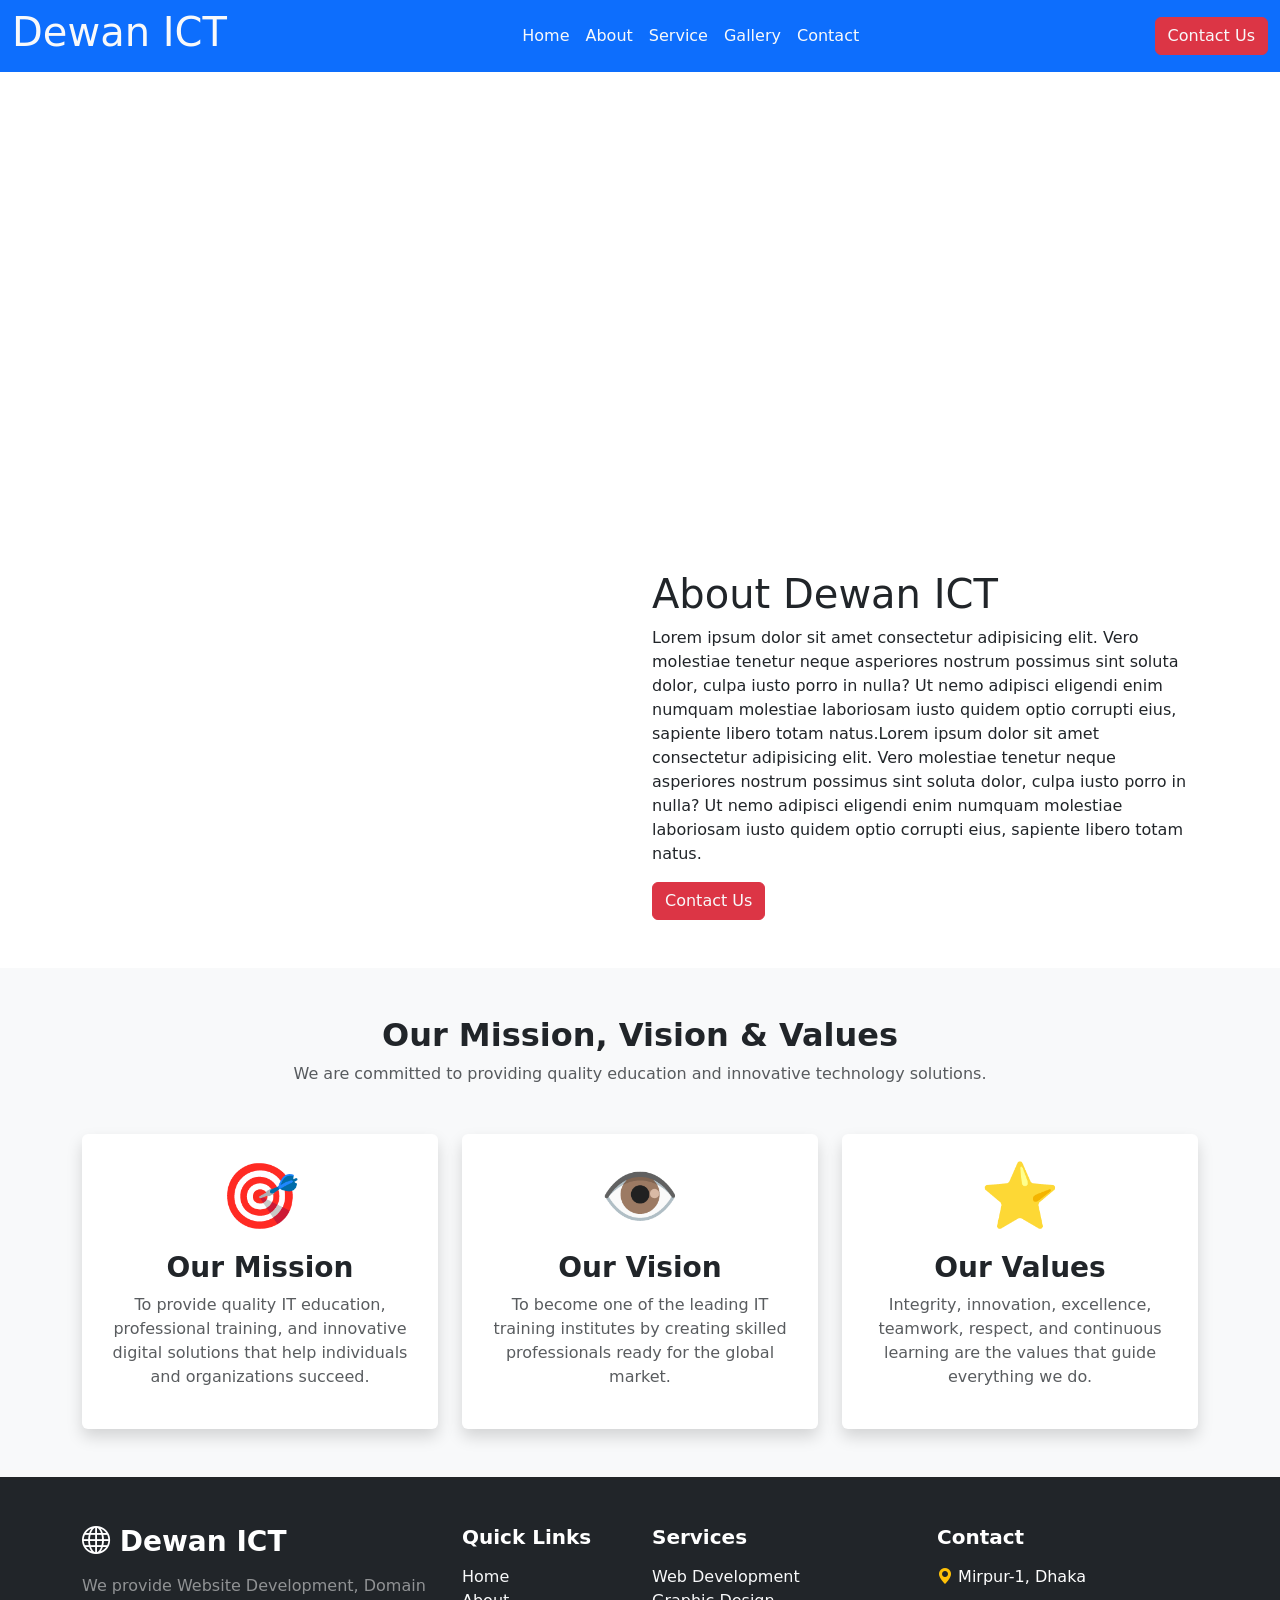
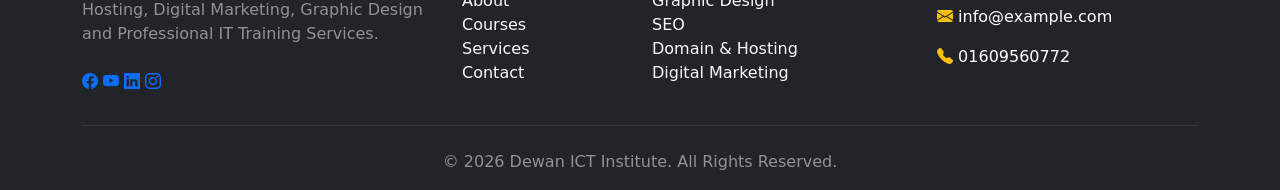
==== about.html @ 787037ef "Add files via upload" ====
<!DOCTYPE html>
<html lang="en">
<head>
    <meta charset="UTF-8">
    <meta name="viewport" content="width=device-width, initial-scale=1.0">
    <title>About</title>
    <link href="https://cdn.jsdelivr.net/npm/bootstrap@5.3.8/dist/css/bootstrap.min.css" rel="stylesheet" integrity="sha384-sRIl4kxILFvY47J16cr9ZwB07vP4J8+LH7qKQnuqkuIAvNWLzeN8tE5YBujZqJLB" crossorigin="anonymous">
    <link rel="stylesheet" href="https://cdn.jsdelivr.net/npm/bootstrap-icons@1.13.1/font/bootstrap-icons.min.css">
</head>
<style>
    .back{
        background: url("picture/slider-two.avif");
        background-size: cover;
        background-position: center;
        min-height: 450px;
         animation: slider 15s infinite ease-in-out;
    }
@keyframes slider{
        0%{
              background: url("picture/slider-five.avif");
              background-size: cover;
             background-position: center;
             min-height: 450px;
        }
        
          25%{
              background: url("picture/slider-four.avif");
              background-size: cover;
             background-position: center;
             min-height: 450px;
        }
          50%{
              background: url("picture/slider-seven.webp");
              background-size: cover;
             background-position: center;
             min-height: 450px;
        }
           75%{
              background: url("picture/slider-six.avif");
              background-size: cover;
             background-position: center;
             min-height: 450px;
        }
   100%{
              background: url("picture/slider-five.avif");
              background-size: cover;
             background-position: center;
             min-height: 450px;
        }
   
}
</style>
<body>

    <!--Navbar-->
    <nav class="navbar navbar-expand-lg bg-primary">
  <div class="container-fluid align-items-center">
    <a href="" class="h1 text-light text-decoration-none">Dewan ICT</a>
    <button class="navbar-toggler" type="button" data-bs-target="#navnew" data-bs-toggle="collapse"><span class="navbar-toggler-icon"></span></button>

    <div class="collapse navbar-collapse" id="navnew">
      <ul class="navbar-nav mx-auto">
        <li class="nav-item"><a href="index.html" class="nav-link text-light" target="_blank">Home</a></li>
         <li class="nav-item"><a href="about.html" class="nav-link text-light" target="_blank">About</a></li>
          <li class="nav-item"><a href="service.html" class="nav-link text-light" target="_blank">Service</a></li>
           <li class="nav-item"><a href="gallery.html" class="nav-link text-light" target="_blank">Gallery</a></li>
            <li class="nav-item"><a href="contact.html" class="nav-link text-light" target="_blank">Contact</a></li>
      </ul>
      <button class="btn btn-danger"><a href="contact.html" class="text-light text-decoration-none" >Contact Us</a></button>
    </div>
  </div>
</nav>
<div class="back">

</div>

<!--About section-->
<div class="container mt-5 mb-5">
    <div class="row  align-items-center g-4">
        <div class="col-lg-6 col-md-6 col-12">
            <img src="picture/slider-two.avif" alt="" class="img-fluid">
        </div>
        <div class="col-lg-6 col-md-6 col-12">
            <h1>About Dewan ICT</h1>
            <p>Lorem ipsum dolor sit amet consectetur adipisicing elit. Vero molestiae tenetur neque asperiores nostrum possimus sint soluta dolor, culpa iusto porro in nulla? Ut nemo adipisci eligendi enim numquam molestiae laboriosam iusto quidem optio corrupti eius, sapiente libero totam natus.Lorem ipsum dolor sit amet consectetur adipisicing elit. Vero molestiae tenetur neque asperiores nostrum possimus sint soluta dolor, culpa iusto porro in nulla? Ut nemo adipisci eligendi enim numquam molestiae laboriosam iusto quidem optio corrupti eius, sapiente libero totam natus.</p>
            <button class="btn btn-danger"><a href="contact.html" class="text-decoration-none text-light">Contact Us</a></button>
        </div>
    </div>
</div>
<!--extra-->

<section class="py-5 bg-light">

    <div class="container">

        <div class="text-center mb-5">
            <h2 class="fw-bold">Our Mission, Vision & Values</h2>
            <p class="text-muted">
                We are committed to providing quality education and innovative technology solutions.
            </p>
        </div>

        <div class="row g-4">

            <!-- Mission -->
            <div class="col-lg-4 col-md-6 col-12">

                <div class="card h-100 shadow border-0">

                    <div class="card-body text-center p-4">

                        <div class="display-3 text-danger mb-3">
                            🎯
                        </div>

                        <h3 class="fw-bold">Our Mission</h3>

                        <p class="text-muted">
                            To provide quality IT education, professional training,
                            and innovative digital solutions that help individuals
                            and organizations succeed.
                        </p>

                    </div>

                </div>

            </div>

            <!-- Vision -->
            <div class="col-lg-4 col-md-6 col-12">

                <div class="card h-100 shadow border-0">

                    <div class="card-body text-center p-4">

                        <div class="display-3 text-primary mb-3">
                            👁️
                        </div>

                        <h3 class="fw-bold">Our Vision</h3>

                        <p class="text-muted">
                            To become one of the leading IT training institutes by
                            creating skilled professionals ready for the global market.
                        </p>

                    </div>

                </div>

            </div>

            <!-- Values -->
            <div class="col-lg-4 col-md-6 col-12">

                <div class="card h-100 shadow border-0">

                    <div class="card-body text-center p-4">

                        <div class="display-3 text-success mb-3">
                            ⭐
                        </div>

                        <h3 class="fw-bold">Our Values</h3>

                        <p class="text-muted">
                            Integrity, innovation, excellence, teamwork, respect,
                            and continuous learning are the values that guide everything we do.
                        </p>

                    </div>

                </div>

            </div>

        </div>

    </div>

</section>

<!--footer-->
<footer class="footer bg-dark text-white pt-5">
    <div class="container">

        <div class="row g-4">

            <!-- Company -->
            <div class="col-lg-4 col-md-6">
                <h3 class="fw-bold mb-3">
                    <i class="bi bi-globe"></i> Dewan ICT
                </h3>

                <p class="text-white-50">
                    We provide Website Development, Domain Hosting,
                    Digital Marketing, Graphic Design and Professional
                    IT Training Services.
                </p>

                <div class="mt-4">
                    <a href="#" class="social-icon"><i class="bi bi-facebook"></i></a>
                    <a href="#" class="social-icon"><i class="bi bi-youtube"></i></a>
                    <a href="#" class="social-icon"><i class="bi bi-linkedin"></i></a>
                    <a href="#" class="social-icon"><i class="bi bi-instagram"></i></a>
                </div>

            </div>

            <!-- Quick Links -->
            <div class="col-lg-2 col-md-6">
                <h5 class="fw-bold mb-3">Quick Links</h5>

                <ul class="list-unstyled">

                    <li><a href="index.html" class=" text-light text-decoration-none">Home</a></li>

                    <li><a href="about.html" class=" text-light text-decoration-none">About</a></li>

                    <li><a href="courses.html" class=" text-light text-decoration-none">Courses</a></li>

                    <li><a href="service.html" class=" text-light text-decoration-none">Services</a></li>

                    <li><a href="contact.html" class=" text-light text-decoration-none">Contact</a></li>

                </ul>
            </div>

            <!-- Services -->
            <div class="col-lg-3 col-md-6">

                <h5 class="fw-bold mb-3">Services</h5>

                <ul class="list-unstyled">

                    <li><a href="#" class=" text-light text-decoration-none" >Web Development</a></li>

                    <li><a href="#" class=" text-light text-decoration-none">Graphic Design</a></li>

                    <li><a href="#" class=" text-light text-decoration-none">SEO</a></li>

                    <li><a href="#" class=" text-light text-decoration-none">Domain & Hosting</a></li>

                    <li><a href="#" class=" text-light text-decoration-none">Digital Marketing</a></li>

                </ul>

            </div>

            <!-- Contact -->
            <div class="col-lg-3 col-md-6">

                <h5 class="fw-bold mb-3">Contact</h5>

                <p>
                    <i class="bi bi-geo-alt-fill text-warning"></i>
                    Mirpur-1, Dhaka
                </p>

                <p>
                    <i class="bi bi-envelope-fill text-warning"></i>
                    info@example.com
                </p>

                <p>
                    <i class="bi bi-telephone-fill text-warning"></i>
                 01609560772
                </p>

            </div>

        </div>

        <hr class="border-secondary my-4">

        <div class="text-center pb-3">

            <p class="mb-0 text-white-50">
                © 2026 Dewan ICT Institute. All Rights Reserved.
            </p>

        </div>

    </div>
</footer>
    <script src="https://cdn.jsdelivr.net/npm/bootstrap@5.3.8/dist/js/bootstrap.bundle.min.js" integrity="sha384-FKyoEForCGlyvwx9Hj09JcYn3nv7wiPVlz7YYwJrWVcXK/BmnVDxM+D2scQbITxI" crossorigin="anonymous"></script>
</body>
</html>
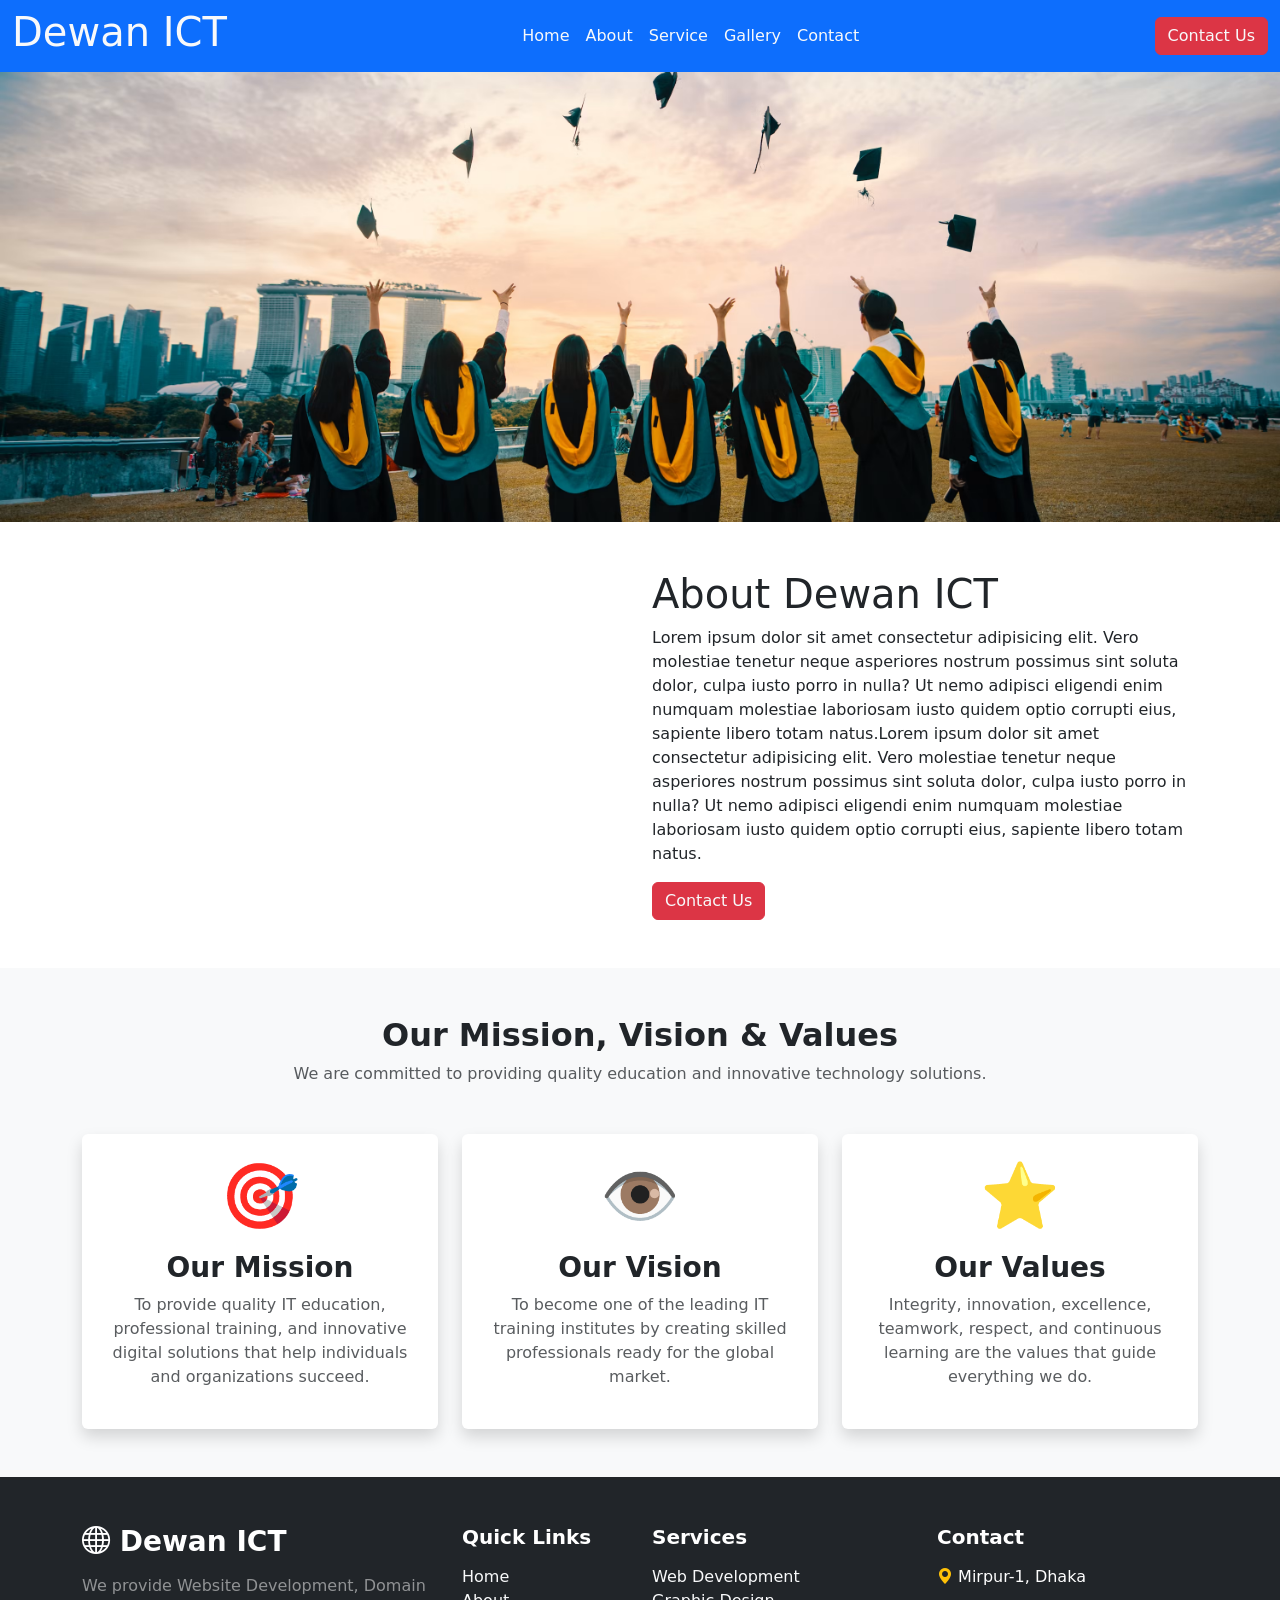
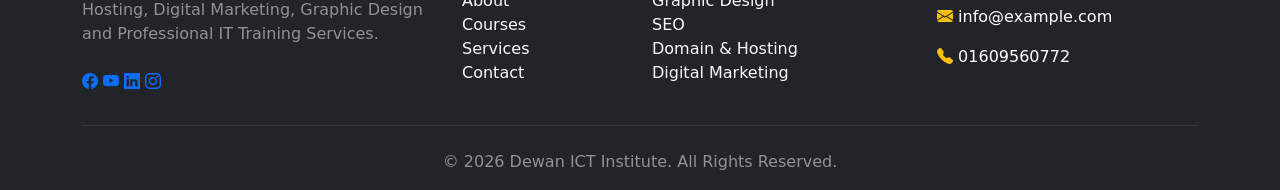
==== commit 854b021d: "Update about.html" ====
--- a/about.html
+++ b/about.html
@@ -9,7 +9,7 @@
 </head>
 <style>
     .back{
-        background: url("picture/slider-two.avif");
+        background: url("slider-two.avif");
         background-size: cover;
         background-position: center;
         min-height: 450px;
@@ -17,32 +17,32 @@
     }
 @keyframes slider{
         0%{
-              background: url("picture/slider-five.avif");
+              background: url("slider-five.avif");
               background-size: cover;
              background-position: center;
              min-height: 450px;
         }
         
           25%{
-              background: url("picture/slider-four.avif");
+              background: url("slider-four.avif");
               background-size: cover;
              background-position: center;
              min-height: 450px;
         }
           50%{
-              background: url("picture/slider-seven.webp");
+              background: url("slider-seven.webp");
               background-size: cover;
              background-position: center;
              min-height: 450px;
         }
            75%{
-              background: url("picture/slider-six.avif");
+              background: url("slider-six.avif");
               background-size: cover;
              background-position: center;
              min-height: 450px;
         }
    100%{
-              background: url("picture/slider-five.avif");
+              background: url("slider-five.avif");
               background-size: cover;
              background-position: center;
              min-height: 450px;
@@ -286,4 +286,4 @@
 </footer>
     <script src="https://cdn.jsdelivr.net/npm/bootstrap@5.3.8/dist/js/bootstrap.bundle.min.js" integrity="sha384-FKyoEForCGlyvwx9Hj09JcYn3nv7wiPVlz7YYwJrWVcXK/BmnVDxM+D2scQbITxI" crossorigin="anonymous"></script>
 </body>
-</html>+</html>
